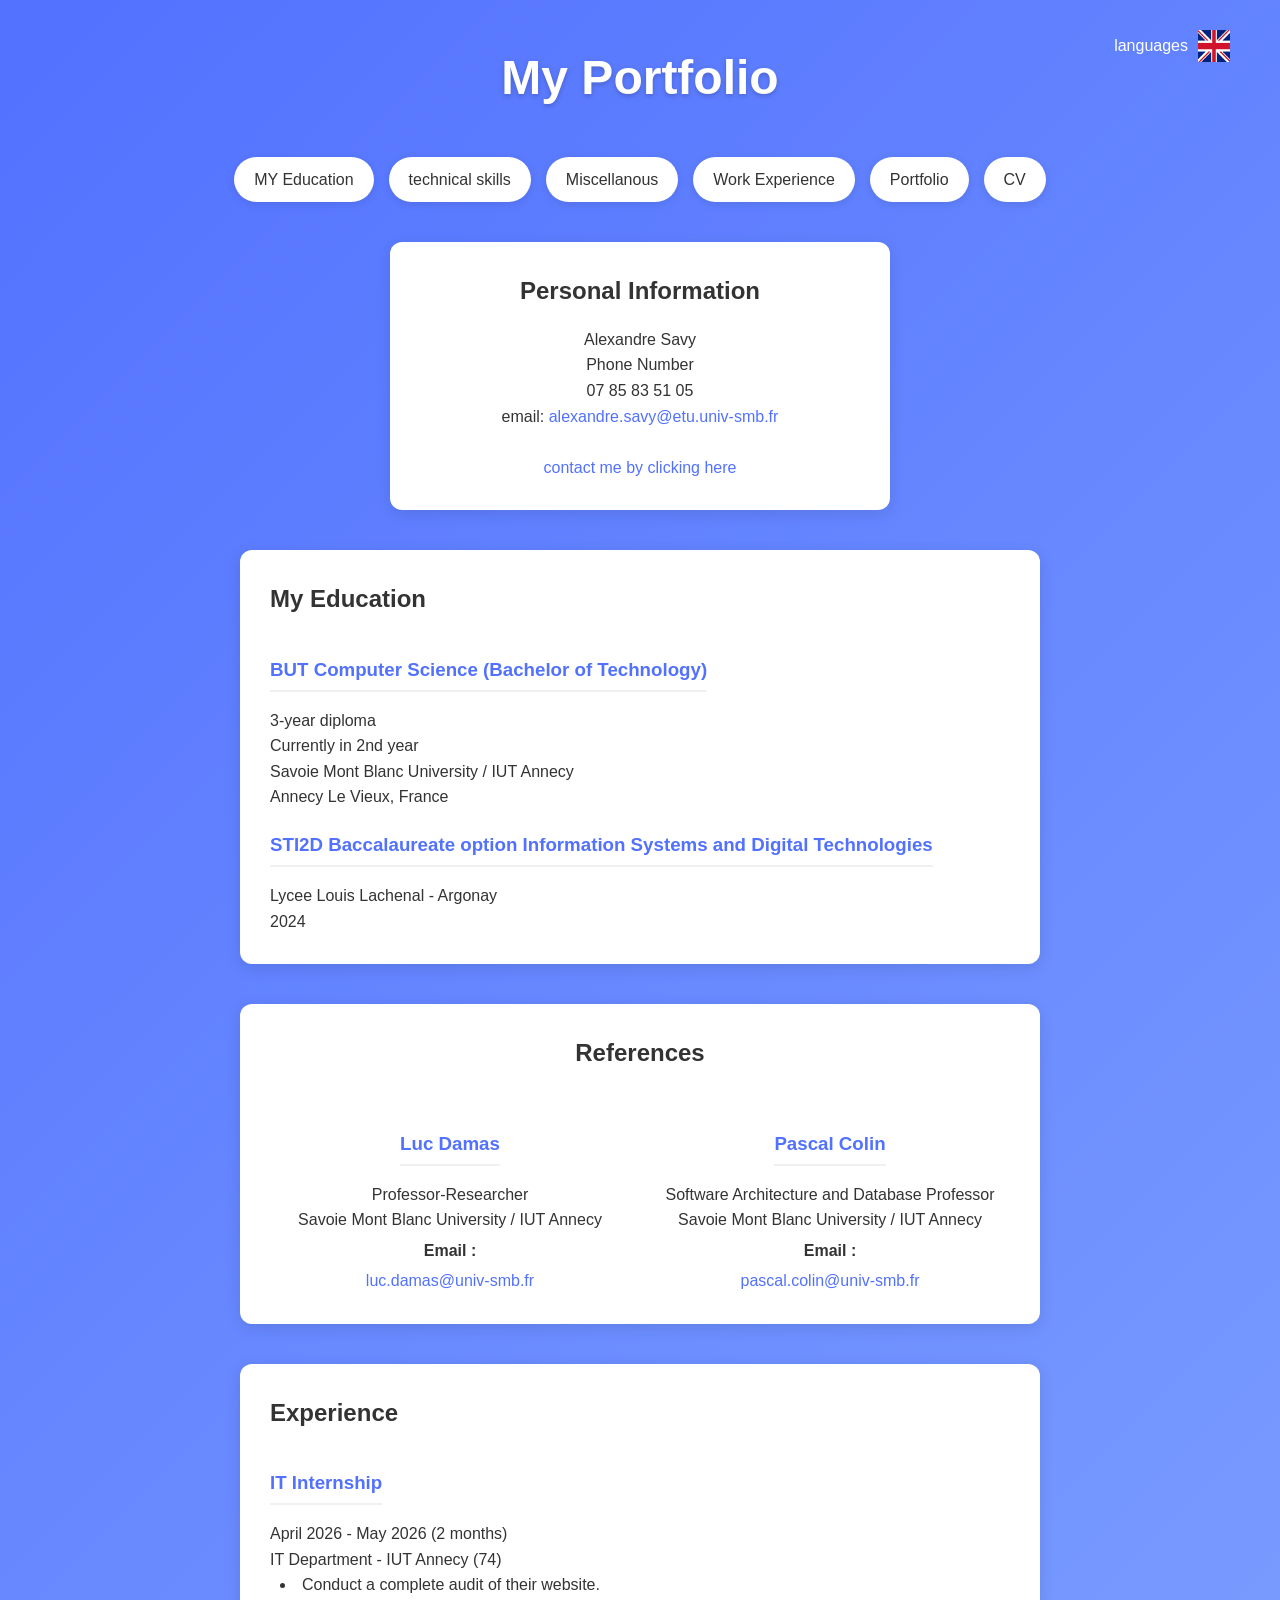
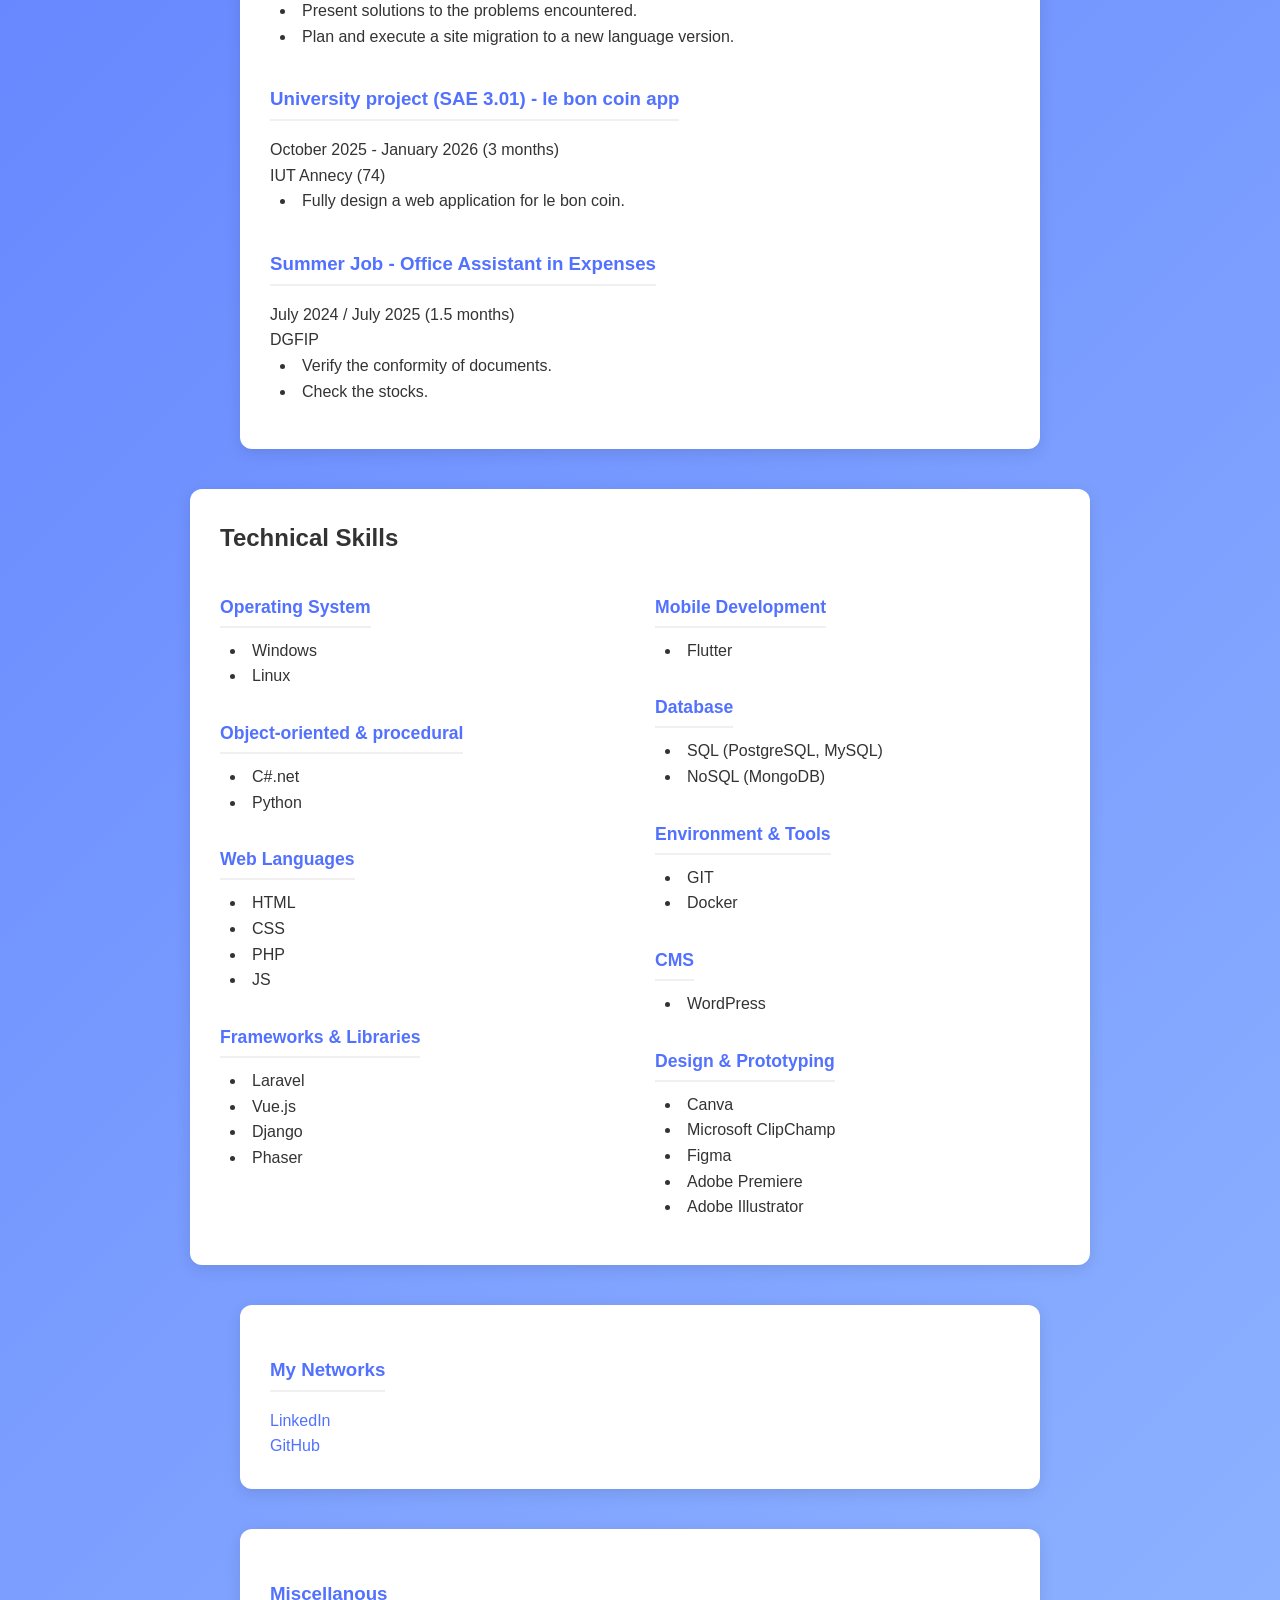
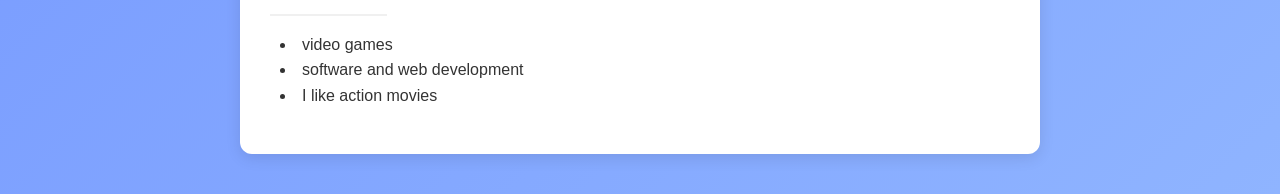
==== html/mainPage.html @ fe815a47 "feat : Ajout des fichiers de mon portfolio" ====
<!DOCTYPE html>
<html lang="en">
<head>
    <meta charset="UTF-8">
    <meta name="viewport" content="width=device-width, initial-scale=1.0">
    <title>Portfolio</title>
    <link rel="stylesheet" type="text/css" href="../css/style.css">
    <link rel="icon"  href="">
</head>

<body>
    <header>
        <h1 id="h1Titre">My Portfolio</h1>
    </header>
    
    <nav>
        <p><a href="#divEducation" id="education">MY Education</a></p>
        <p><a href="#divTechSkills" id="skills">technical skills</a></p>
        <p><a href="#Miscellanous2" id="Miscellanous">Miscellanous</a></p>
        <p><a href="#Experience2" id="Experience">Work Experience</a> </p>
        <p><a href="portfolio.html" id="Portfolio">Portfolio</a> </p>
        <p><a href="../doc/CV.pdf" target="_blank" id="PortfolioCV">CV</a> </p>
    </nav>

    <div id="divLangue">
        <p id="texteLangue">languages</p>
        <img id="imgLangue" src="../img/drpEN.png" alt="">
    </div>

    <section id="sectionInfoPerso">
        <h2 id="TitreInfoPerso">Personal Information</h2>
        <article>
            <div>
                <p>Alexandre Savy</p>
                <p id="numtel" class="alignement">Phone Number</p>
                <p class="alignement">07 85 83 51 05</p>
                <p>email: <a href="mailto:alexandre.savy@etu.univ-smb.fr" class="animationLien">alexandre.savy@etu.univ-smb.fr </a></p>
                <br>
                <a class="animationLien" href="../html/contactPage.html">contact me by clicking here </a>
            </div>
        </article>
    </section>

    <div class="toutLesBaliseDansPageCV" id="divEducation">
        <h2 id="education2">My Education</h2>

        <h3 id="ecoleTitre1">BUT Computer Science (Bachelor of Technology)</h3>
        <p id="ecoleInfo1">3-year diploma</p>
        <p id="ecoleInfo2">Currently in 2nd year</p>
        <p id="ecoleInfo3">Savoie Mont Blanc University / IUT Annecy </p>
        <p id="ecoleInfo4">Annecy Le Vieux, France</p>

        <h3 id="ecoleTitre2">STI2D Baccalaureate option Information Systems and Digital Technologies</h3>
        <p id="ecoleInfo5">Lycee Louis Lachenal - Argonay</p>
        <p id="ecoleInfo6">2024</p>
    </div>

    <section class="sectionReference toutLesBaliseDansPageCV" id="idsectionReference">
        <h2 id="refTitre">References</h2>
    
        <div>
            <h3 id="refNom1">Luc Damas</h3>
            <p id="refPoste1">Professor-Researcher</p>
            <p id="refLieu1">Savoie Mont Blanc University / IUT Annecy</p>
            <p class="alignementEmail"><strong>Email : </strong></p>
            <p class="alignementEmail">
                <a id="refEmail1" href="mailto:luc.damas@univ-smb.fr" class="animationLien">luc.damas@univ-smb.fr</a>
            </p>
        </div>
    
        <div>
            <h3 id="refNom2">Pascal Colin</h3>
            <p id="refPoste2">Software Architecture and Database Professor</p>
            <p id="refLieu2">Savoie Mont Blanc University / IUT Annecy</p>
            <p class="alignementEmail"><strong>Email : </strong></p>
            <p class="alignementEmail">
                <a id="refEmail2" href="mailto:pascal.colin@univ-smb.fr" class="animationLien">pascal.colin@univ-smb.fr</a>
            </p>
        </div>
    </section>

    <div class="toutLesBaliseDansPageCV" id="divExperience">
        <h2 id="Experience2">Experience</h2>

        <!-- EXP 3 : Stage (La plus récente en premier) -->
        <h3 id="textExperience3">IT Internship</h3>
        <p id="textduree3">April 2026 - May 2026 (2 months)</p>
        <p id="textlieu3">IT Department - IUT Annecy (74)</p>
        <ul>
            <li id="textaction5">Conduct a complete audit of their website.</li>
            <li id="textaction6">Present solutions to the problems encountered.</li>
            <li id="textaction7">Plan and execute a site migration to a new language version.</li>
        </ul>

        <!-- EXP 2 : Projet Universitaire -->
        <h3 id="textExperience2">University project (SAE 3.01) - le bon coin app</h3>
        <p id="textduree2">October 2025 - January 2026 (3 months)</p>
        <p id="textlieu2">IUT Annecy (74)</p>
        <ul>
            <li id="textaction4">Fully design a web application for le bon coin.</li>
        </ul>

        <!-- EXP 1 : Job d'été -->
        <h3 id="textExperience">Summer Job - Office Assistant in Expenses</h3>
        <p id="textduree">July 2024 / July 2025 (1.5 months)</p>
        <p id="textlieu">DGFIP</p>
        <ul>
            <li id="textaction1">Verify the conformity of documents.</li>
            <li id="textaction2">Check the stocks.</li>
        </ul>
    </div>

    <!-- SECTION COMPETENCES -->
    <div class="toutLesBaliseDansPageCV" id="divTechSkills">
        <h2 id="skills2">Technical Skills</h2>

        <div class="skills-grid">
            <div>
                <h3 id="systemTitre">Operating System</h3>
                <ul>
                    <li id="system1">Windows</li>
                    <li id="system2">Linux</li>
                </ul>

                <h3 id="oopTitre">Object-oriented & procedural</h3>
                <ul>
                    <li id="oop1">C#.net</li>
                    <li id="oop2">Python</li>
                </ul>

                <h3 id="webTitre">Web Languages</h3>
                <ul>
                    <li id="web1">HTML</li>
                    <li id="web2">CSS</li>
                    <li id="web3">PHP</li>
                    <li id="web4">JS</li>
                </ul>

                <h3 id="frameworkTitre">Frameworks & Libraries</h3>
                <ul>
                    <li>Laravel</li>
                    <li>Vue.js</li>
                    <li>Django</li>
                    <li>Phaser</li>
                </ul>
            </div>

            <div>
                <h3 id="mobileTitre">Mobile Development</h3>
                <ul>
                    <li>Flutter</li>
                </ul>

                <h3 id="databaseTitre">Database</h3>
                <ul>
                    <li id="database1">SQL (PostgreSQL, MySQL)</li>
                    <li>NoSQL (MongoDB)</li>
                </ul>

                <h3 id="envTitre">Environment & Tools</h3>
                <ul>
                    <li>GIT</li>
                    <li>Docker</li>
                </ul>

                <h3 id="cmsTitre">CMS</h3>
                <ul>
                    <li>WordPress</li>
                </ul>

                <h3 id="designTitre">Design & Prototyping</h3>
                <ul>
                    <li>Canva</li>
                    <li>Microsoft ClipChamp</li>
                    <li>Figma</li>
                    <li>Adobe Premiere</li>
                    <li>Adobe Illustrator</li>
                </ul>
            </div>
        </div>
    </div>

    <div class="toutLesBaliseDansPageCV" id="idMesReseaux">
        <h3 id="reseauxTitre">My Networks</h3>
        <p id="reseaux1"><a class="animationLien" href="https://www.linkedin.com/in/alexandre-savy-355a0b36a">LinkedIn</a> </p>
        <p> <a class="animationLien" href="https://github.com/alexandre-231">GitHub</a></p>
    </div>

    <div class="toutLesBaliseDansPageCV" id="idDivMiscellanous">
        <h3 id="Miscellanous2">Miscellanous</h3>
        <ul>
            <li id="passe1">video games</li>
            <li id="passe2">software and web development </li>
            <li id="passe3">I like action movies</li>
        </ul>
    </div>

    <script src="../js/main.js" defer></script>
</body>
</html>
---- css/style.css ----
/* --- RESET ET VARIABLES --- */
:root {
    --primary-color: #5271ff;
    --secondary-color: #8fb4ff;
    --bg-gradient: linear-gradient(135deg, var(--primary-color), var(--secondary-color));
    --text-color-dark: #333;
    --text-color-light: #666;
    --white: #ffffff;
    --shadow-soft: 0 4px 15px rgba(0, 0, 0, 0.1);
    --shadow-hover: 0 8px 25px rgba(0, 0, 0, 0.15);
    --border-radius: 12px;
    --transition-speed: 0.3s;
}

* {
    margin: 0;
    padding: 0;
    box-sizing: border-box; /* Important pour gérer les paddings et largeurs */
}

body {
    font-family: 'Segoe UI', Roboto, Helvetica, Arial, sans-serif;
    background: var(--bg-gradient);
    color: var(--white);
    min-height: 100vh;
    overflow-x: hidden;
    line-height: 1.6;
}

/* --- TYPOGRAPHIE GLOBALE --- */
h1, h2, h3, h4 {
    margin-bottom: 1rem;
    font-weight: 600;
}

/* On force la couleur noire pour les textes dans les conteneurs blancs */
.toutLesBaliseDansPageCV p, 
.toutLesBaliseDansPageCV h2, 
.toutLesBaliseDansPageCV h3, 
.toutLesBaliseDansPageCV ul, 
.toutLesBaliseDansPageCV li,
#sectionInfoPerso p,
#sectionInfoPerso h2,
#sectionInfoPerso article {
    color: var(--text-color-dark);
}

#h1Titre {
    text-align: center;
    margin: 40px 0;
    font-size: 3rem;
    text-shadow: 0 2px 5px rgba(0,0,0,0.2);
}

/* --- NAVIGATION --- */
nav {
    display: flex;
    justify-content: center;
    flex-wrap: wrap;
    gap: 15px;
    margin: 20px auto 40px auto;
    padding: 0 20px;
}

nav p {
    background-color: var(--white);
    border-radius: 25px; /* Boutons plus arrondis (pill shape) */
    transition: all var(--transition-speed) ease;
    box-shadow: 0 2px 8px rgba(0,0,0,0.1);
}

nav p a {
    display: block; /* Rend toute la zone cliquable */
    padding: 10px 20px;
    text-decoration: none;
    color: var(--text-color-dark);
    font-weight: 500;
    transition: color var(--transition-speed) ease;
}

nav p:hover {
    transform: translateY(-2px);
    box-shadow: 0 4px 12px rgba(0,0,0,0.2);
    background-color: #f8f9fa;
}

nav p:hover a {
    color: var(--primary-color);
}

/* --- GESTION DES LANGUES --- */
#divLangue {
    display: flex;
    align-items: center;
    justify-content: flex-end;
    gap: 10px;
    padding: 10px 30px;
    position: absolute;
    top: 20px;
    right: 20px;
}

#divLangue img {
    width: 32px;
    height: 32px;
    cursor: pointer;
    transition: transform 0.2s ease;
}

#divLangue img:hover {
    transform: scale(1.1);
}

/* --- CONTENEURS PRINCIPAUX (Les "Cartes") --- */
.toutLesBaliseDansPageCV, #sectionInfoPerso {
    background-color: var(--white);
    box-shadow: var(--shadow-soft);
    border-radius: var(--border-radius);
    padding: 30px;
    margin: 0 auto 40px auto; /* Centre le conteneur */
    max-width: 800px; /* Largeur maximale pour éviter que ce soit trop large sur grand écran */
    width: 90%; /* S'adapte sur les petits écrans */
    transition: transform var(--transition-speed) ease, box-shadow var(--transition-speed) ease;
}

.toutLesBaliseDansPageCV:hover, #sectionInfoPerso:hover {
    transform: translateY(-5px);
    box-shadow: var(--shadow-hover);
}

/* Ajustements spécifiques à l'intérieur des cartes */
#sectionInfoPerso {
    max-width: 500px;
    text-align: center;
}

#sectionInfoPerso article {
    margin: 0;
}

/* Alignement des sections complexes (Ref, Experience) */
#idsectionReference {
    display: flex;
    flex-wrap: wrap;
    justify-content: space-around; /* Sépare les deux références */
    gap: 20px;
}

#idsectionReference h2 {
    width: 100%; /* Le titre prend toute la largeur */
    text-align: center;
}

#idsectionReference div {
    flex: 1;
    min-width: 250px;
    margin: 0;
    text-align: center;
}

.alignementEmail {
    display: block; /* Retour à la ligne propre */
    margin-top: 5px;
}

/* Listes (Expériences, Misc) */
.toutLesBaliseDansPageCV ul {
    list-style-position: inside;
    margin-left: 10px;
    margin-bottom: 15px;
    color: var(--text-color-light);
}

.toutLesBaliseDansPageCV h3 {
    margin-top: 20px;
    color: var(--primary-color);
    border-bottom: 2px solid #f0f0f0;
    padding-bottom: 5px;
    display: inline-block;
}

/* --- LIENS --- */
.animationLien {
    text-decoration: none;
    color: var(--primary-color);
    font-weight: 500;
    position: relative;
}

.animationLien::after {
    content: '';
    position: absolute;
    width: 100%;
    transform: scaleX(0);
    height: 2px;
    bottom: 0;
    left: 0;
    background-color: var(--primary-color);
    transform-origin: bottom right;
    transition: transform 0.25s ease-out;
}

.animationLien:hover::after {
    transform: scaleX(1);
    transform-origin: bottom left;
}

.animationLien:hover {
    cursor: pointer;
}

/* --- PAGE D'ACCUEIL (index.html) --- */
.postionAbsolueAcueille {
    text-align: center;
    position: absolute;
    left: 50%;
    transform: translateX(-50%); /* Centre parfaitement horizontalement */
    width: 100%;
}

#nomPrenomh1 {
    top: 25%;
    font-size: 4rem;
    font-weight: 800;
    text-transform: uppercase;
    letter-spacing: 2px;
}

#TitrePageAcueille {
    top: 40%;
    font-size: 2.2rem;
    font-weight: 300;
}

#h4texteAcueille {
    top: 55%;
    font-size: 1.2rem;
    font-weight: 400;
    opacity: 0.9;
}

#bouttonredirection {
    top: 70%;
    left: 50%;
    transform: translateX(-50%);
    padding: 15px 40px;
    background: var(--white);
    color: var(--primary-color);
    font-size: 1.2rem;
    border: none;
    border-radius: 30px;
    font-weight: bold;
    cursor: pointer;
    transition: all 0.3s ease;
    box-shadow: 0 4px 15px rgba(0,0,0,0.2);
    text-transform: uppercase;
    letter-spacing: 1px;
}

#bouttonredirection:hover {
    background: #f0f4ff;
    box-shadow: 0 8px 25px rgba(0,0,0,0.3);
    transform: translateX(-50%) translateY(-3px); 
}

/* Animations Accueil */
h1, h4, #bouttonredirection {
    opacity: 0;
    animation: fadeOnly 1.2s ease forwards;
}

@keyframes fadeOnly {
    0% { opacity: 0; transform: translateY(20px) translateX(var(--translateX, 0)); }
    100% { opacity: 1; transform: translateY(0) translateX(var(--translateX, 0)); }
}

#nomPrenomh1 { --translateX: -50%; }
#TitrePageAcueille { --translateX: -50%; animation-delay: 0.3s; }
#h4texteAcueille { --translateX: -50%; animation-delay: 0.6s; }
#bouttonredirection { --translateX: -50%; animation-delay: 0.9s; }

/* --- PAGE PORTFOLIO (Filtres et Cartes Projets) --- */
.haederprojetPage {
    text-align: center;
    margin-top: 20px;
}

/* Conteneur des filtres */
#filter-section {
    display: flex;
    justify-content: center;
    align-items: center;
    flex-wrap: wrap;
    gap: 15px;
    margin: 20px auto;
    padding: 10px;
}

input[type="checkbox"] + label {
    cursor: pointer;
    background-color: rgba(255, 255, 255, 0.2);
    padding: 8px 15px;
    border-radius: 20px;
    margin: 0 10px;
    transition: background-color 0.3s;
}

input[type="checkbox"]:checked + label {
    background-color: var(--white);
    color: var(--primary-color);
    font-weight: bold;
}
input[type="checkbox"] { display: none; } 

#btnFiltre {
    padding: 10px 20px;
    background-color: var(--primary-color);
    color: var(--white);
    border: 2px solid var(--white);
    border-radius: 20px;
    cursor: pointer;
    font-weight: bold;
    margin-left: 20px;
    transition: all 0.3s;
}
#btnFiltre:hover {
    background-color: var(--white);
    color: var(--primary-color);
}

/* Conteneur global des projets (CORRECTION DU LAYOUT) */
#projects-container {
    display: flex;
    flex-wrap: wrap;
    justify-content: center;
    gap: 30px;
    padding: 40px 20px;
    max-width: 1200px;
    margin: 0 auto;
}

.tous {
    background-color: var(--white);
    border: none;
    border-radius: var(--border-radius);
    width: 300px; 
    display: flex;
    flex-direction: column;
    align-items: center;
    padding: 20px;
    box-shadow: var(--shadow-soft);
    transition: transform 0.3s, box-shadow 0.3s;
    margin: 0; 
}

.tous:hover {
    transform: translateY(-10px);
    box-shadow: var(--shadow-hover);
    cursor: pointer; 
}

.tous img {
    width: 120px;
    height: 120px;
    object-fit: cover;
    border-radius: 50%;
    margin-bottom: 15px;
    box-shadow: 0 4px 10px rgba(0,0,0,0.1);
}

.tous h3 {
    color: var(--primary-color);
    margin-bottom: 10px;
    text-align: center;
}

.tous p {
    color: var(--text-color-light);
    text-align: center;
    font-size: 0.9rem;
    flex-grow: 1; 
}

.tous a {
    margin-top: 15px;
    color: var(--primary-color);
    text-decoration: none;
    font-weight: bold;
    font-size: 0.9rem;
}

/* --- MODALE DES PROJETS (JS Generated) --- */
#backgroundDivProjet {
    background-color: rgba(0,0,0, 0.8); /* Fond bien sombre */
    backdrop-filter: blur(5px);
    display: flex;
    justify-content: center;
    align-items: center;
    z-index: 9999; /* Sécurité : au dessus de TOUT */
    position: fixed; /* IMPORTANT : Fixé par rapport à l'écran */
    top: 0;
    left: 0;
    width: 100vw;
    height: 100vh;
    margin: 0;
    padding: 0;
}

#fondpourtext {
    position: relative; 
    background-color: var(--white);
    width: 80%;
    max-width: 900px;
    max-height: 90vh; 
    overflow-y: auto;
    border-radius: var(--border-radius);
    padding: 40px;
    box-shadow: 0 10px 40px rgba(0,0,0,0.5);
}

.couleurTextProjet {
    color: var(--text-color-dark) !important;
}

.alignementImgTitreProjet {
    display: flex;
    align-items: center;
    gap: 20px;
    margin-bottom: 20px;
}
.alignementImgTitreProjet img { margin: 0; }
.alignementImgTitreProjet h1 { margin: 0; color: var(--primary-color) !important; border-bottom: none;}

#imgDetailprojet {
    width: 100px;
    height: 100px;
    border-radius: 50%;
    object-fit: cover;
}

#galleryProjet {
    display: flex; 
    flex-wrap: wrap; 
    gap: 15px; 
    justify-content: center; 
    margin-top: 20px;
}

.imgGalerieProjet {
    max-width: 100%; 
    height: auto; 
    display: block; 
    border-radius: 8px; 
    box-shadow: 0 2px 5px rgba(0,0,0,0.2); 
    max-height: 400px; 
    object-fit: contain; 
}

#closeBouton {
    position: absolute;
    right: 20px;
    top: 20px;
    width: 30px;
    height: 30px;
    background-color: #f0f0f0;
    border-radius: 50%;
    display: flex;
    justify-content: center;
    align-items: center;
    font-weight: bold;
    color: var(--text-color-dark);
    cursor: pointer;
    transition: all 0.3s ease;
}

#closeBouton:hover {
    background-color: #ff5252;
    color: white;
    transform: rotate(90deg);
}

/* Animations de la modale */
.out {
    animation: scaleOut 0.4s ease forwards;
}
.enter {
    animation: scaleIn 0.4s cubic-bezier(0.175, 0.885, 0.32, 1.275) forwards;
}

@keyframes scaleIn {
    0% { transform: scale(0.8); opacity: 0; }
    100% { transform: scale(1); opacity: 1; }
}
@keyframes scaleOut {
    0% { transform: scale(1); opacity: 1; }
    100% { transform: scale(0.8); opacity: 0; }
}

/* --- GRILLE POUR LES COMPÉTENCES (2 colonnes) --- */
#divTechSkills {
    max-width: 900px;
}

.skills-grid {
    display: grid;
    grid-template-columns: repeat(auto-fit, minmax(280px, 1fr));
    gap: 30px;
    margin-top: 20px;
    text-align: left;
}

.skills-grid h3 {
    margin-top: 15px;
    margin-bottom: 10px;
    font-size: 1.1rem;
}

/* --- UTILITAIRES --- */
.hidden { display: none !important; }
.alignement { display: block; }
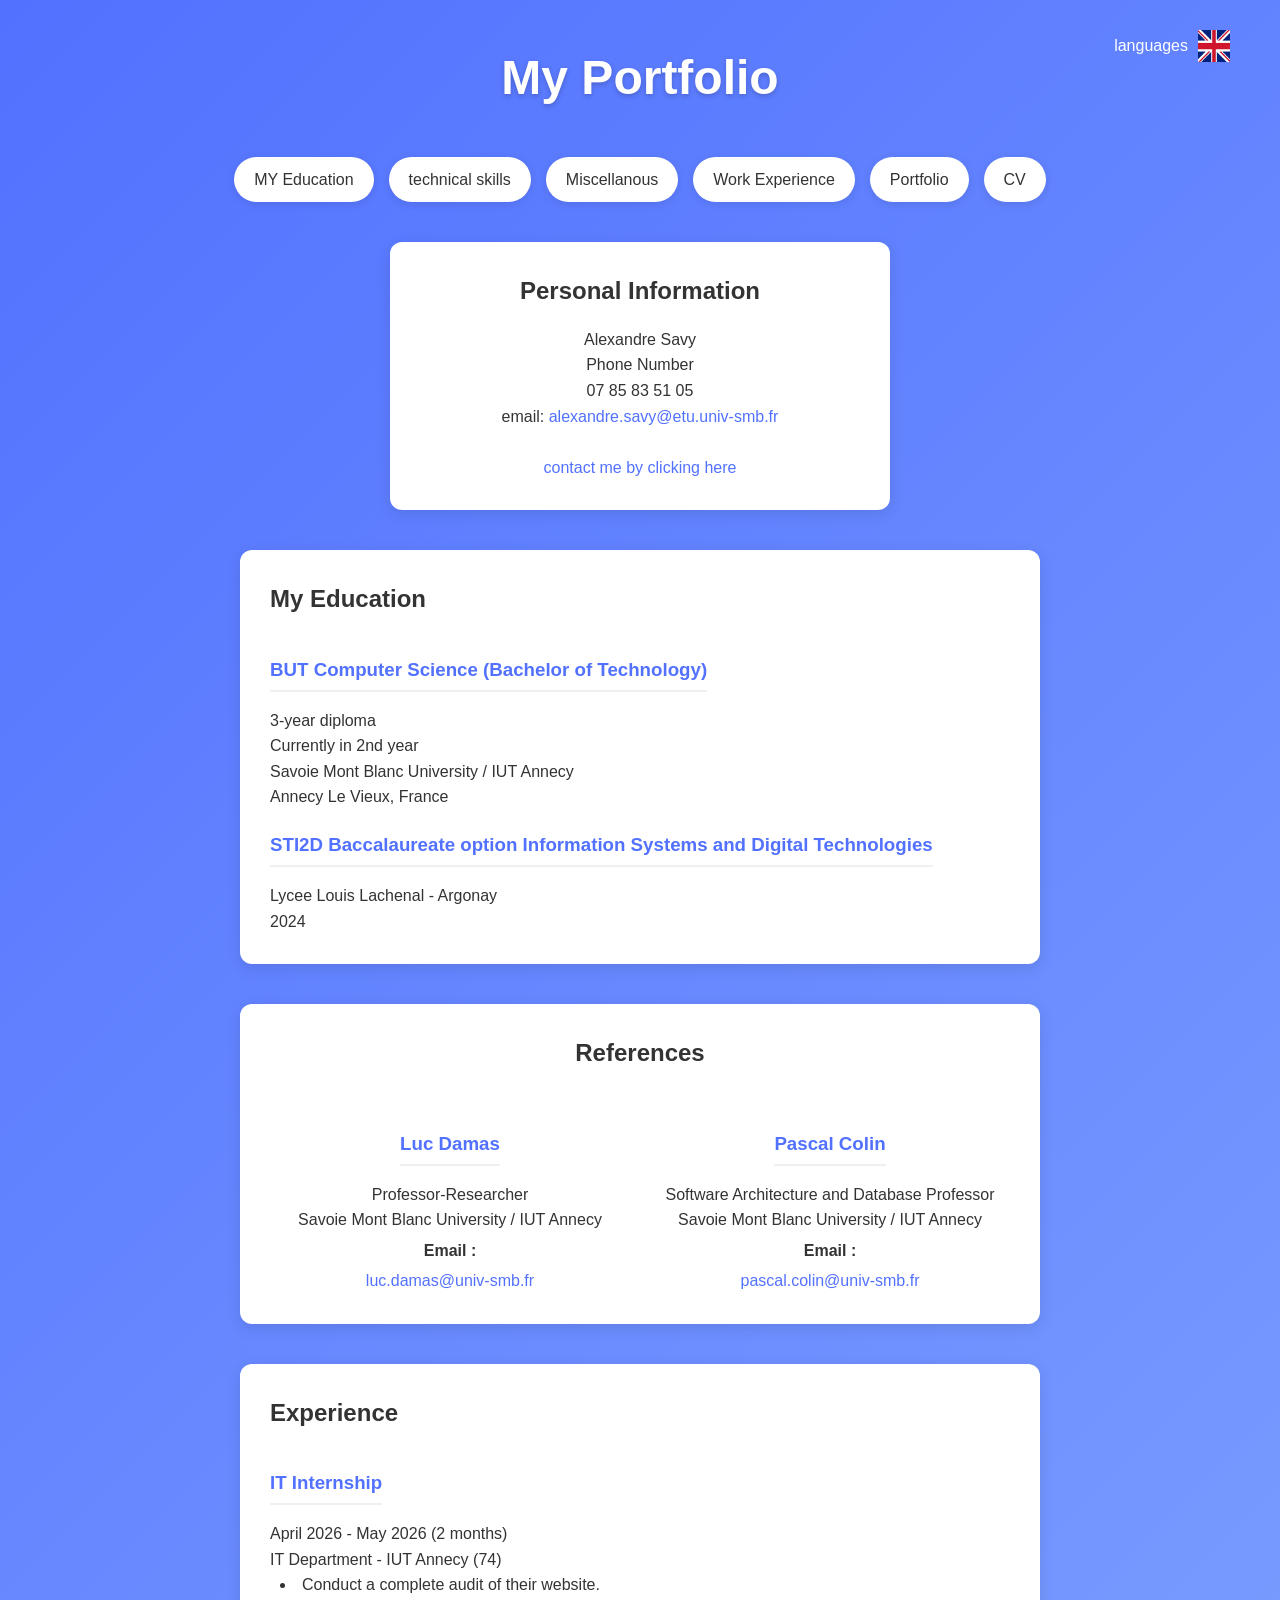
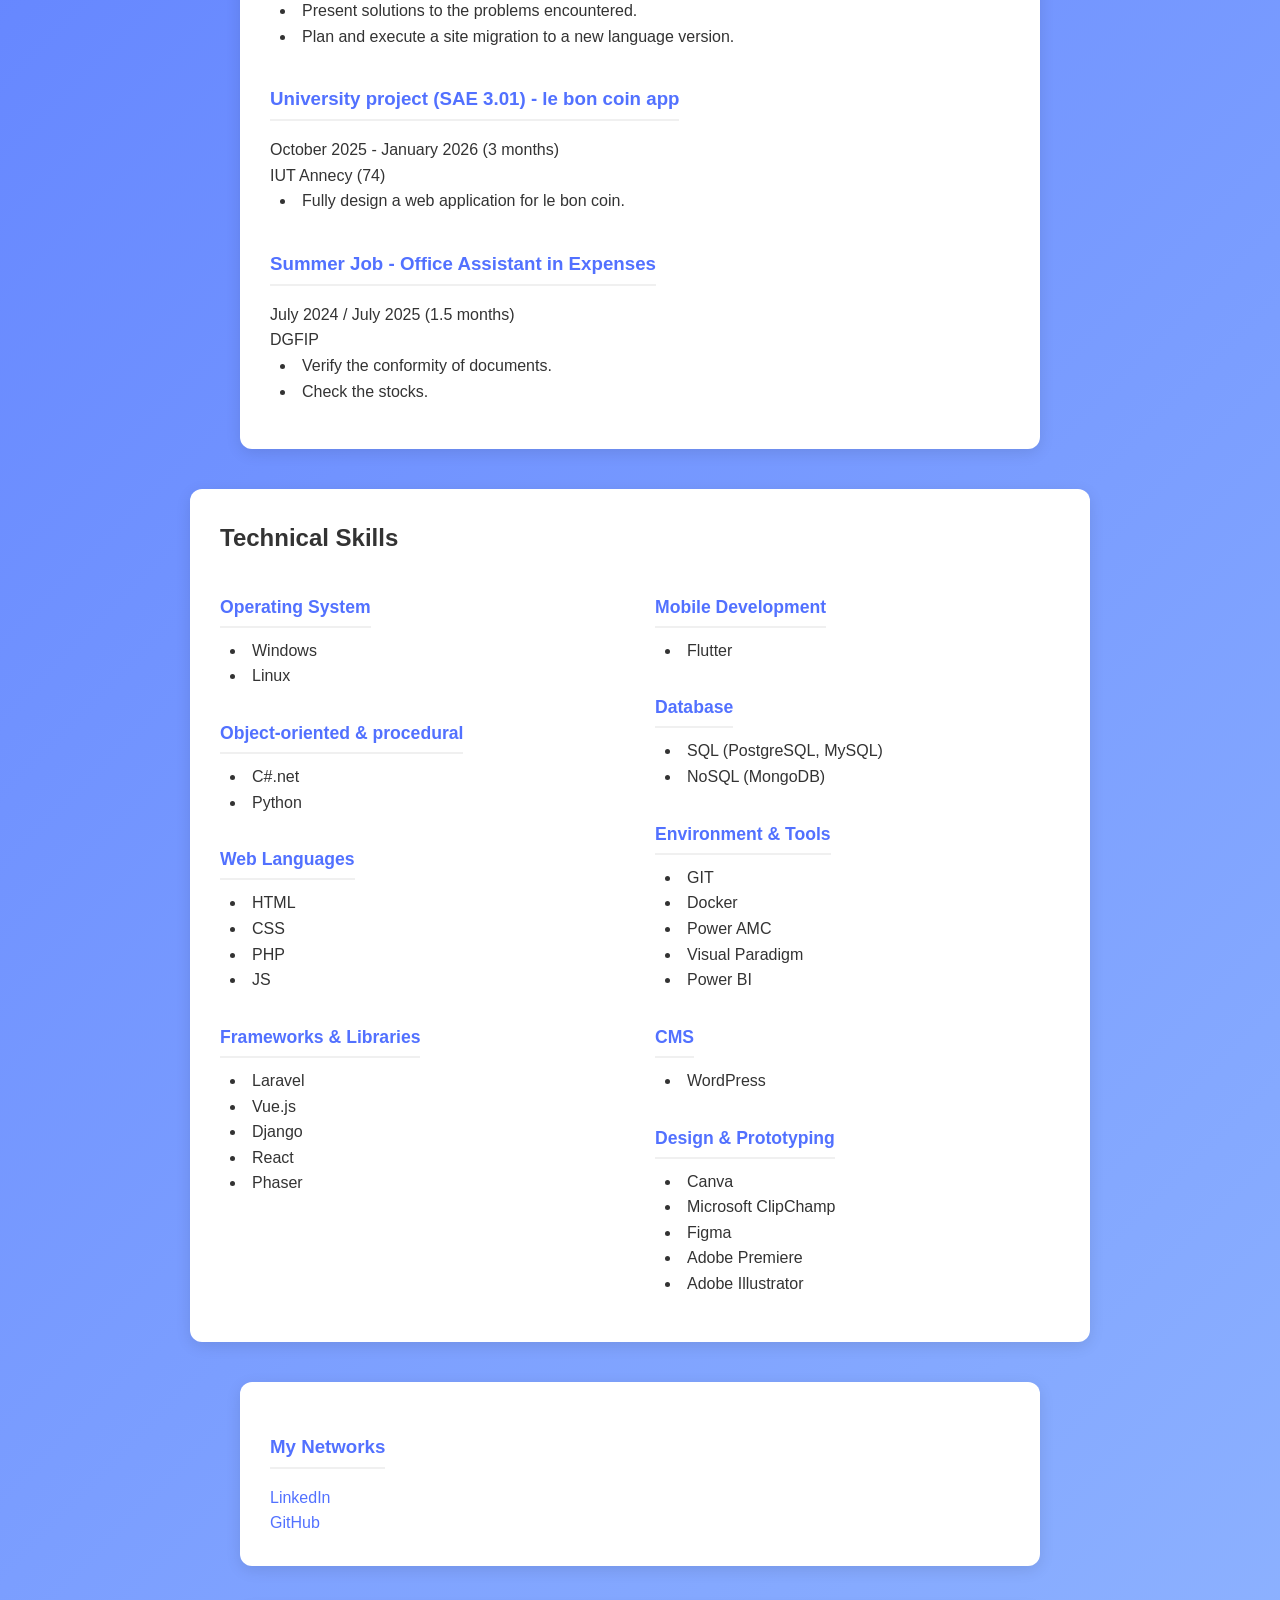
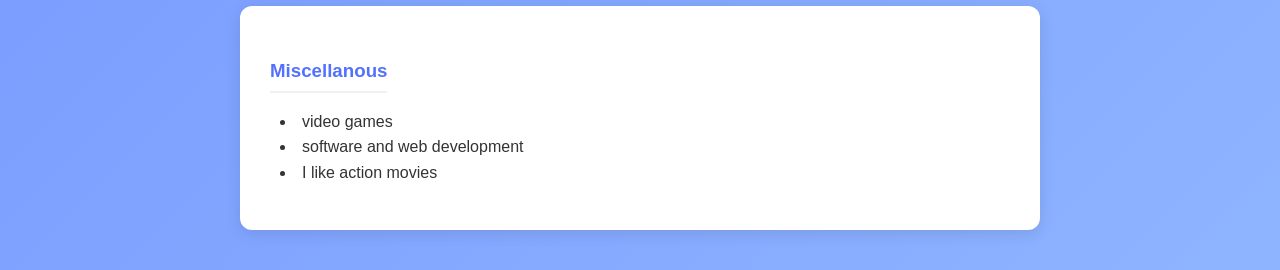
==== commit c0e22c11: "feat: add new technical skills to portfolio" ====
--- a/html/mainPage.html
+++ b/html/mainPage.html
@@ -141,6 +141,7 @@
                     <li>Laravel</li>
                     <li>Vue.js</li>
                     <li>Django</li>
+                    <li>React</li>
                     <li>Phaser</li>
                 </ul>
             </div>
@@ -161,6 +162,9 @@
                 <ul>
                     <li>GIT</li>
                     <li>Docker</li>
+                    <li>Power AMC</li>
+                    <li>Visual Paradigm</li>
+                    <li>Power BI</li>
                 </ul>
 
                 <h3 id="cmsTitre">CMS</h3>
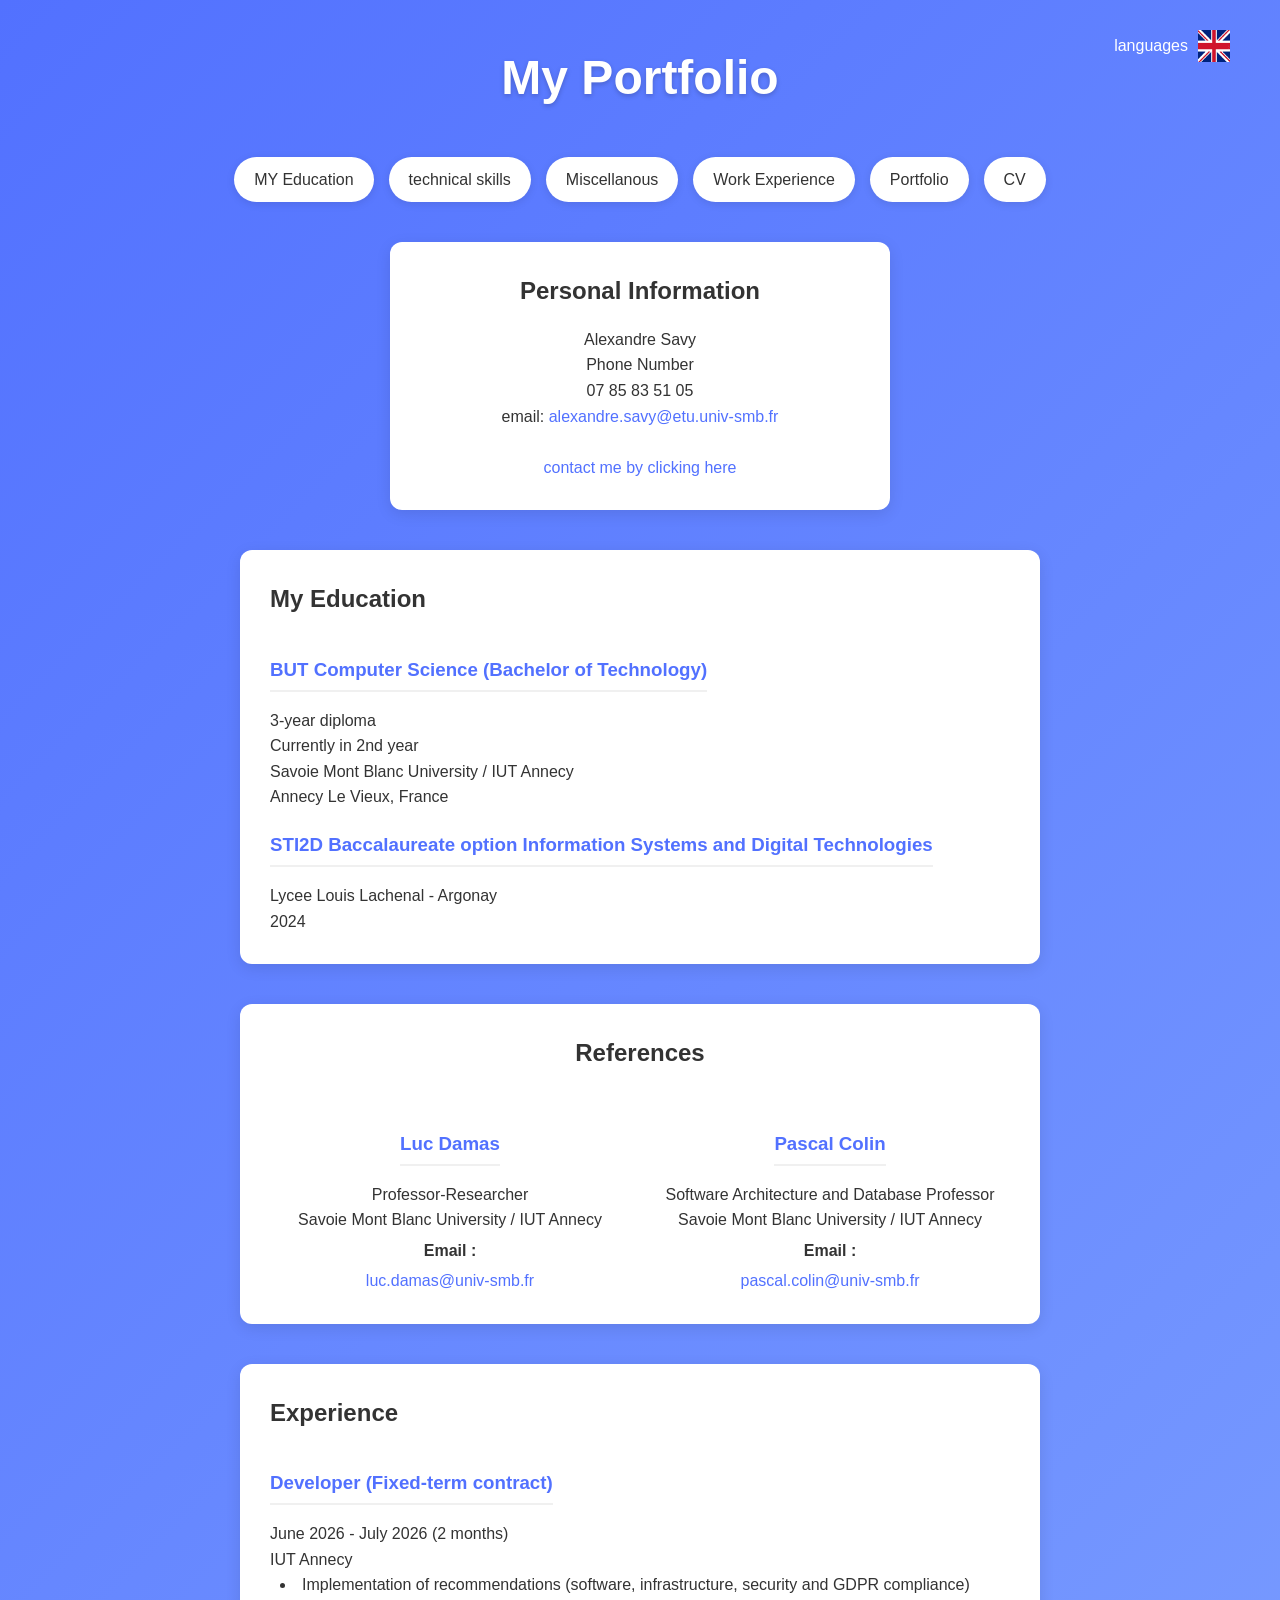
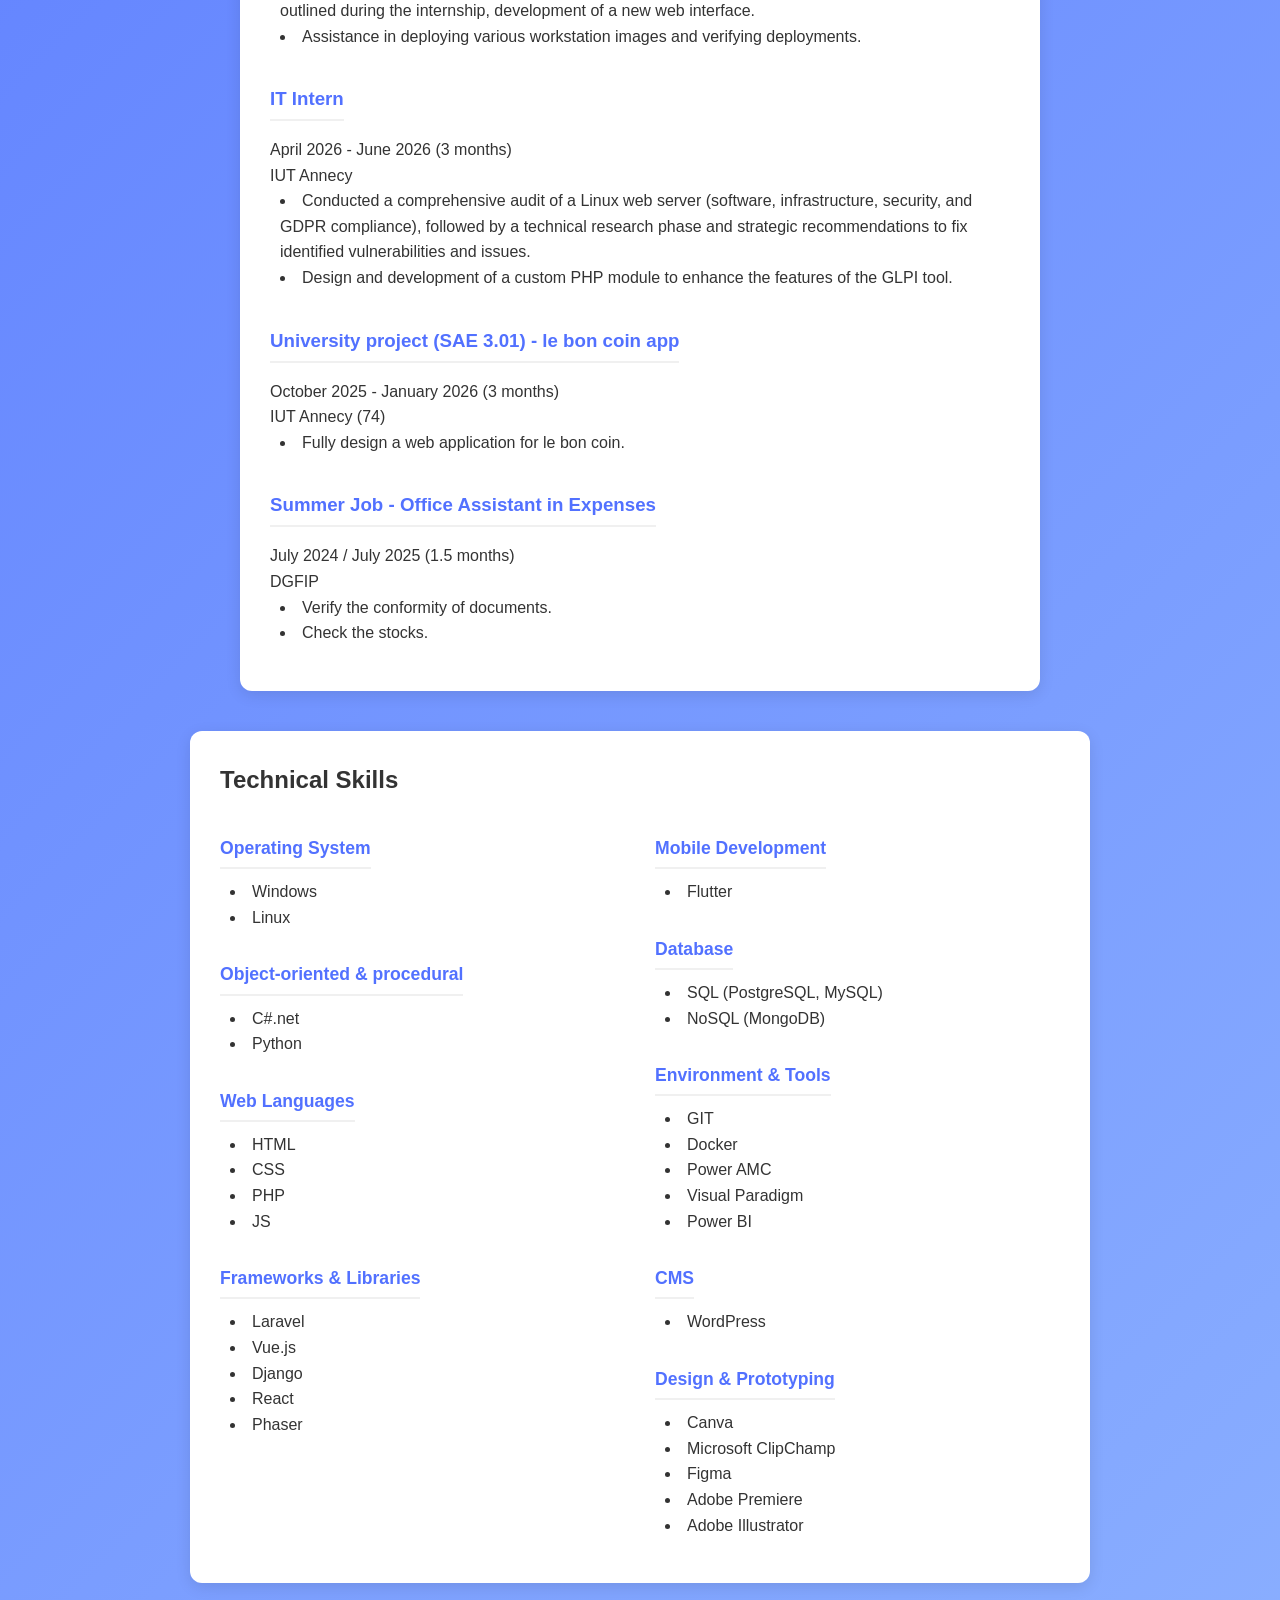
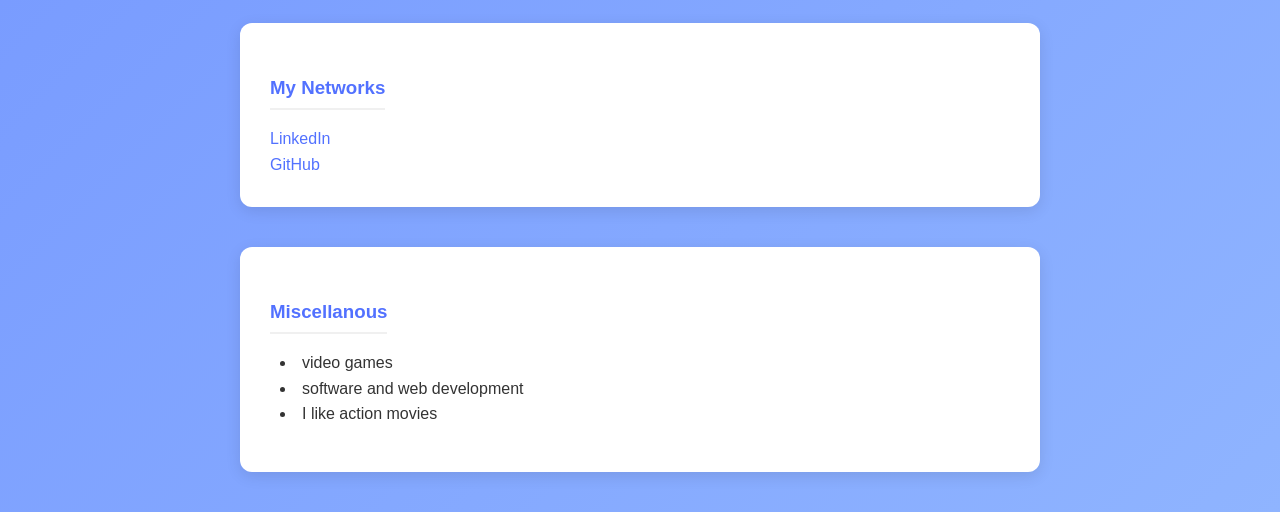
==== commit 26f2f027: "feat(experience): ajout du stage et CDD à l'IUT Annecy" ====
--- a/html/mainPage.html
+++ b/html/mainPage.html
@@ -82,14 +82,22 @@
     <div class="toutLesBaliseDansPageCV" id="divExperience">
         <h2 id="Experience2">Experience</h2>
 
-        <!-- EXP 3 : Stage (La plus récente en premier) -->
-        <h3 id="textExperience3">IT Internship</h3>
-        <p id="textduree3">April 2026 - May 2026 (2 months)</p>
-        <p id="textlieu3">IT Department - IUT Annecy (74)</p>
-        <ul>
-            <li id="textaction5">Conduct a complete audit of their website.</li>
-            <li id="textaction6">Present solutions to the problems encountered.</li>
-            <li id="textaction7">Plan and execute a site migration to a new language version.</li>
+        <!-- EXP 4 : CDD Développeur -->
+        <h3 id="textExperience4">Developer (Fixed-term contract)</h3>
+        <p id="textduree4">June 2026 - July 2026 (2 months)</p>
+        <p id="textlieu4">IUT Annecy</p>
+        <ul>
+            <li id="textaction8">Implementation of recommendations (software, infrastructure, security and GDPR compliance) outlined during the internship, development of a new web interface.</li>
+            <li id="textaction9">Assistance in deploying various workstation images and verifying deployments.</li>
+        </ul>
+
+        <!-- EXP 3 : Stage en informatique -->
+        <h3 id="textExperience3">IT Intern</h3>
+        <p id="textduree3">April 2026 - June 2026 (3 months)</p>
+        <p id="textlieu3">IUT Annecy</p>
+        <ul>
+            <li id="textaction5">Conducted a comprehensive audit of a Linux web server (software, infrastructure, security, and GDPR compliance), followed by a technical research phase and strategic recommendations to fix identified vulnerabilities and issues.</li>
+            <li id="textaction6">Design and development of a custom PHP module to enhance the features of the GLPI tool.</li>
         </ul>
 
         <!-- EXP 2 : Projet Universitaire -->
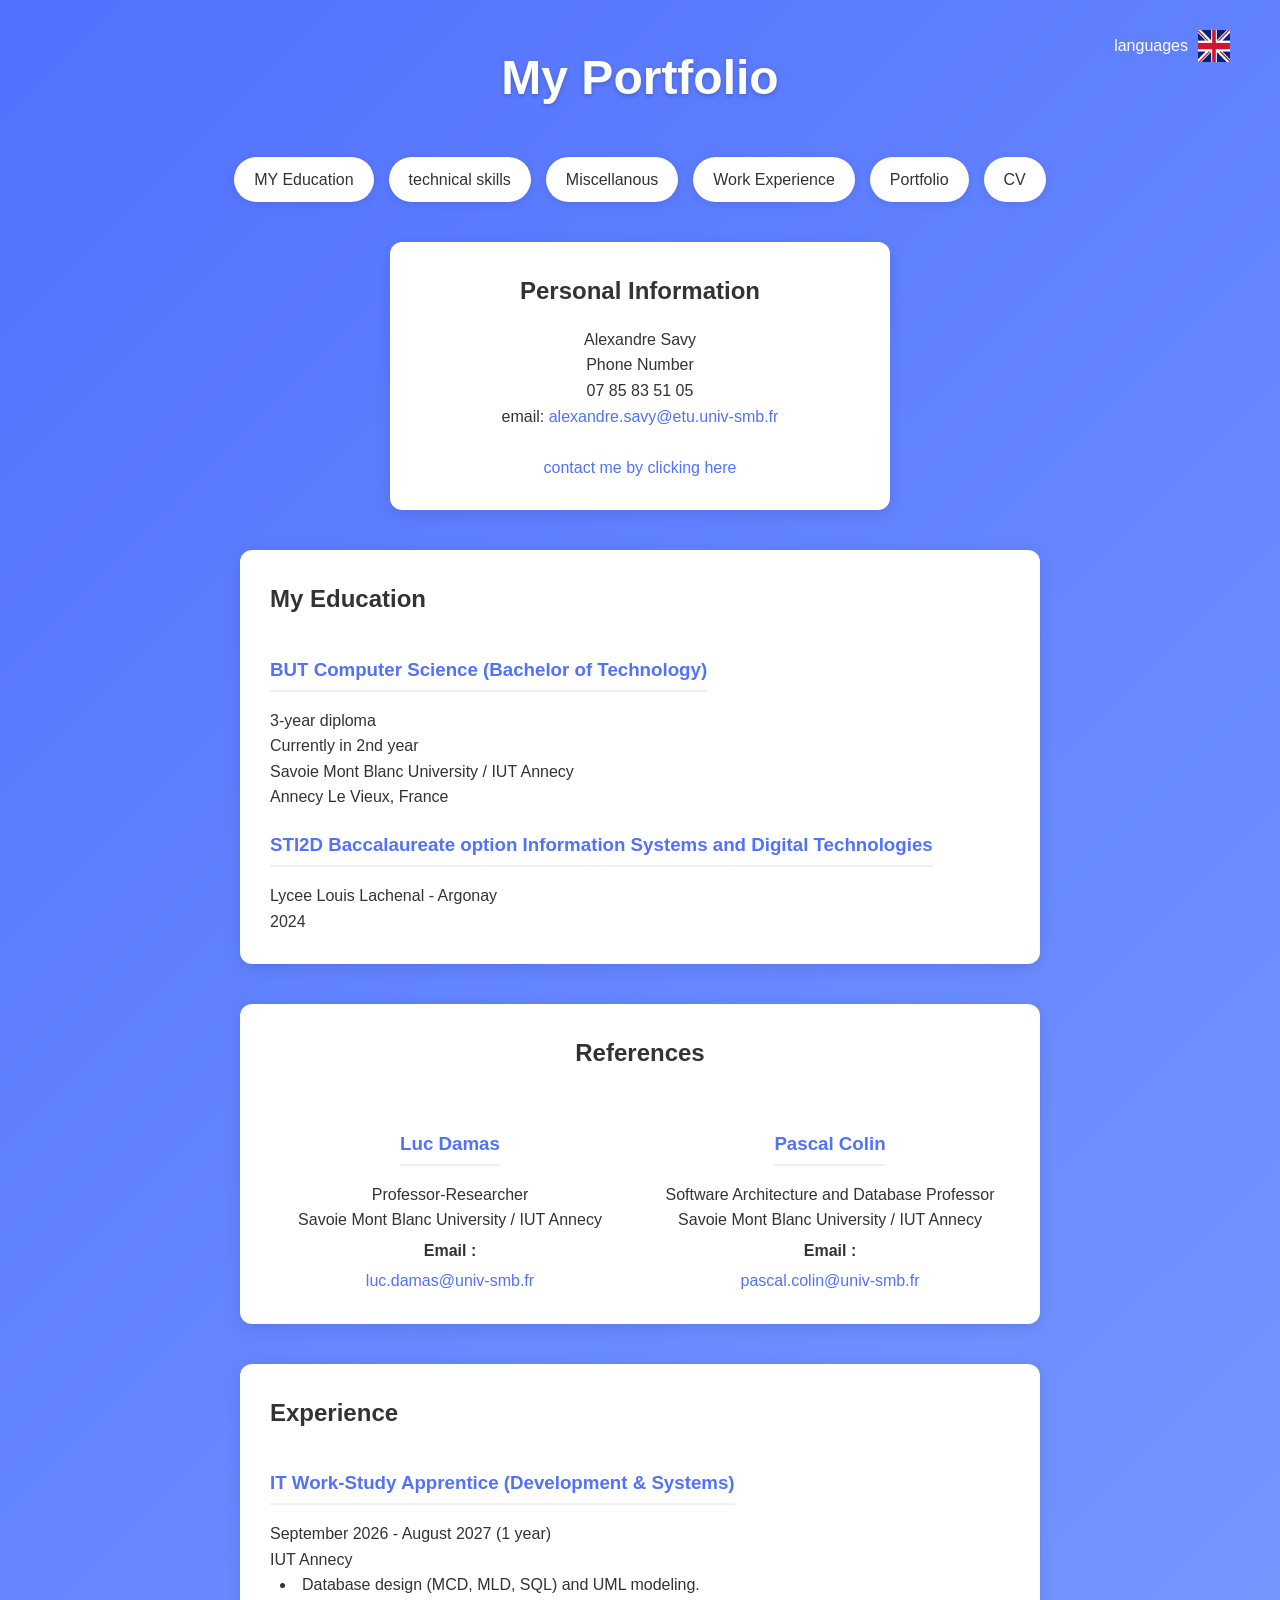
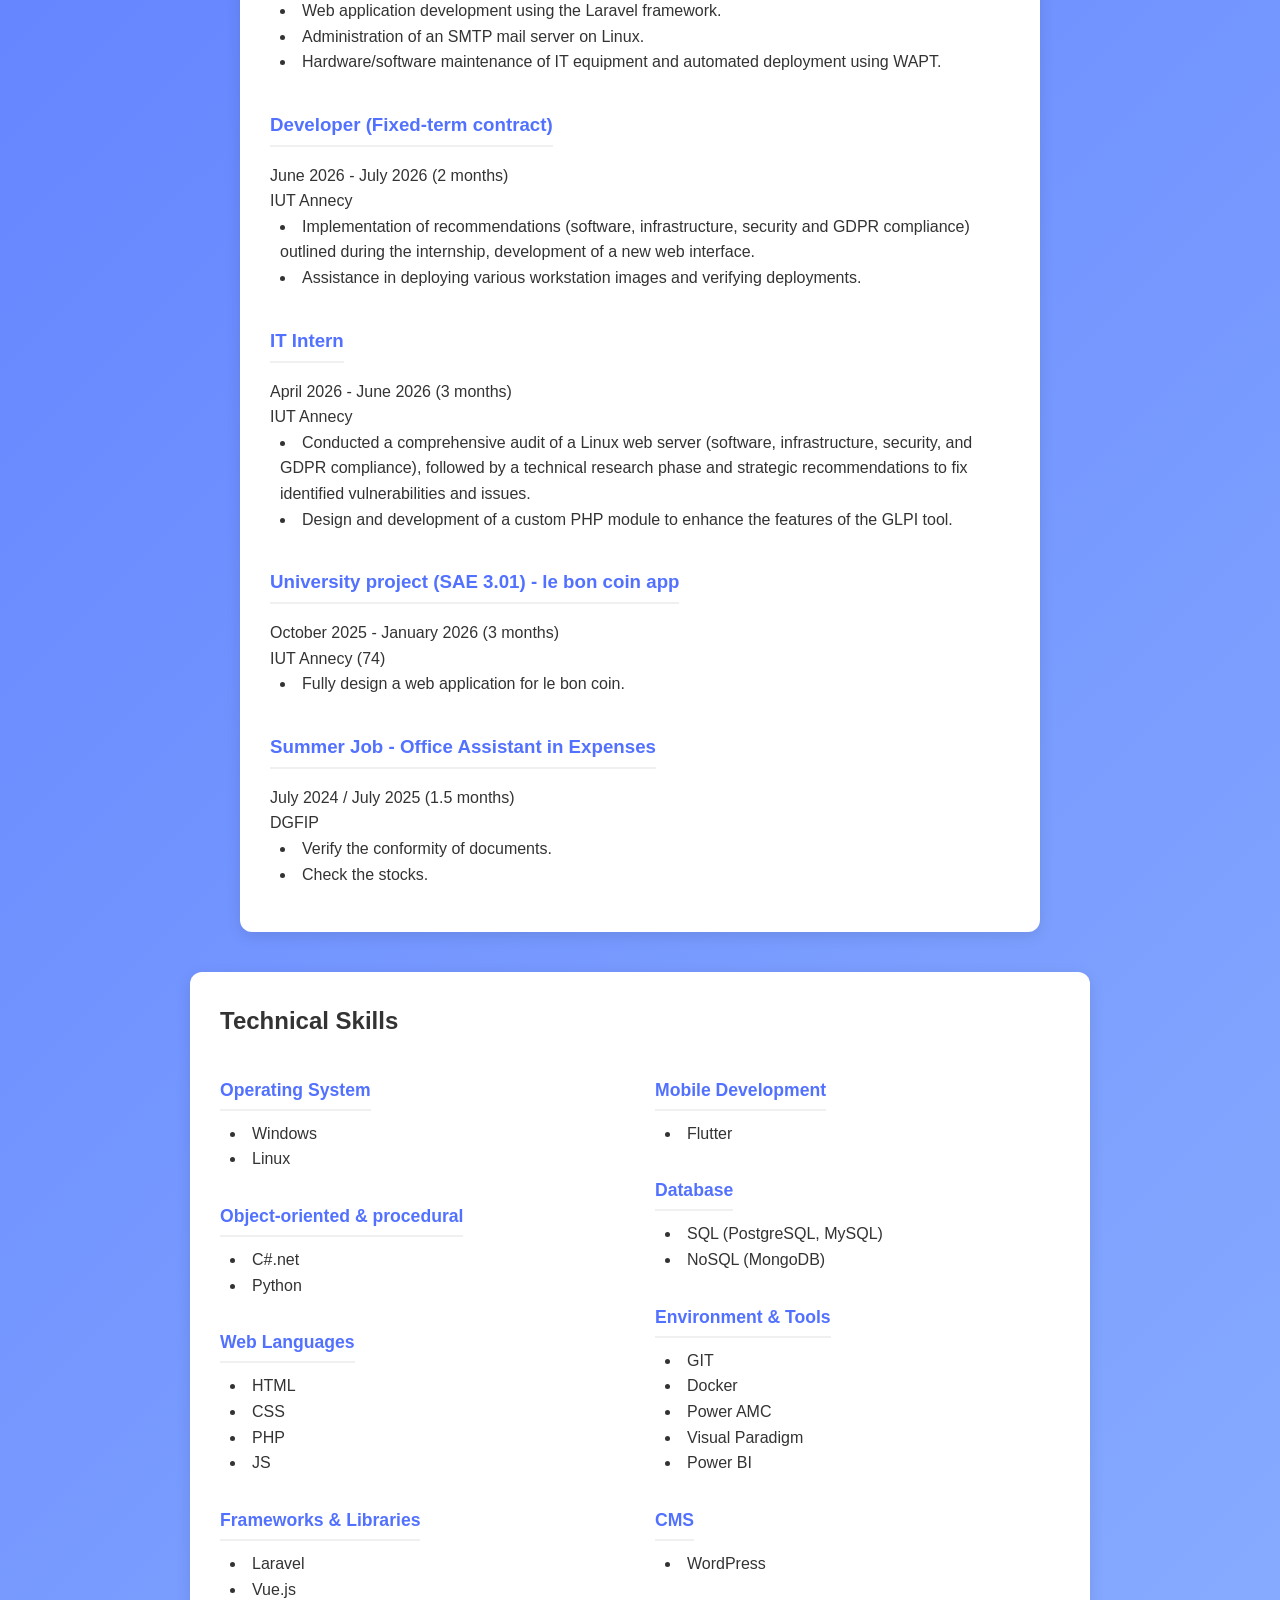
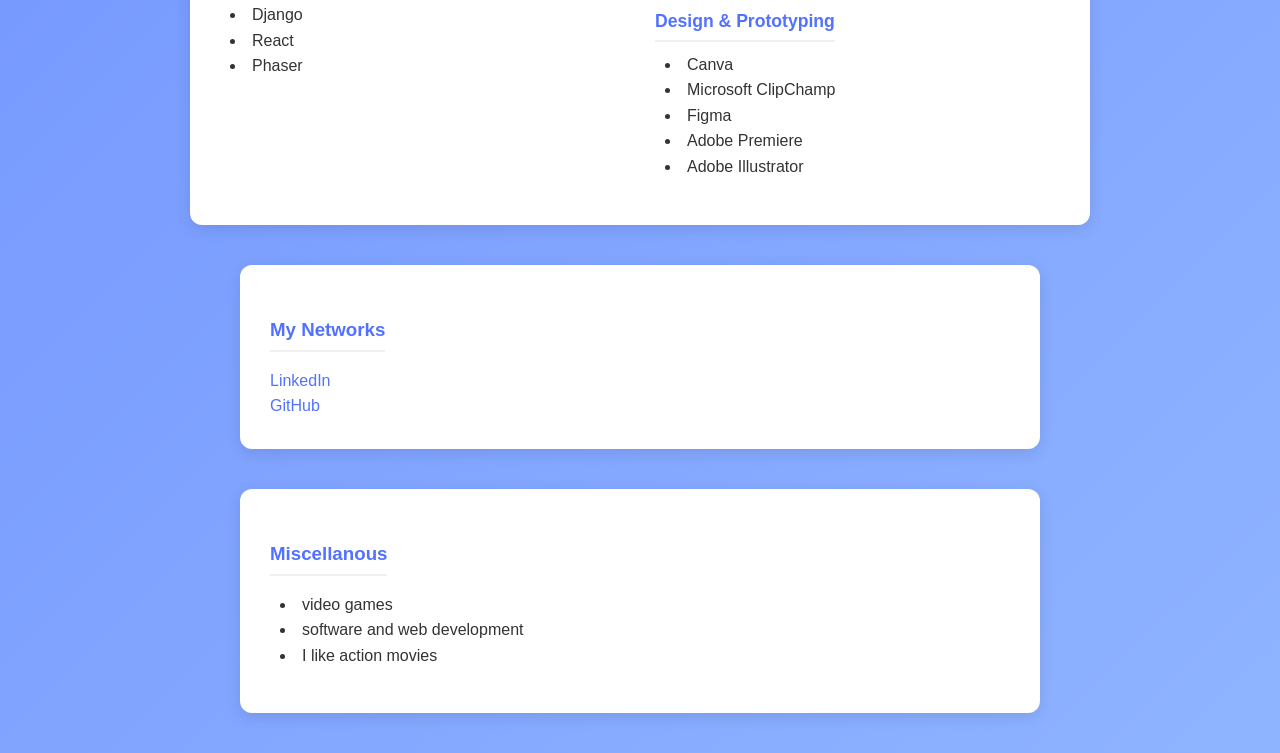
==== commit a40d5d37: "feat(experience): ajout de l'alternance en développement et systèmes à l'IUT" ====
--- a/html/mainPage.html
+++ b/html/mainPage.html
@@ -82,6 +82,17 @@
     <div class="toutLesBaliseDansPageCV" id="divExperience">
         <h2 id="Experience2">Experience</h2>
 
+        <!-- EXP 5 : Alternance IUT (La plus récente) -->
+        <h3 id="textExperience5">IT Work-Study Apprentice (Development & Systems)</h3>
+        <p id="textduree5">September 2026 - August 2027 (1 year)</p>
+        <p id="textlieu5">IUT Annecy</p>
+        <ul>
+            <li id="textaction10">Database design (MCD, MLD, SQL) and UML modeling.</li>
+            <li id="textaction11">Web application development using the Laravel framework.</li>
+            <li id="textaction12">Administration of an SMTP mail server on Linux.</li>
+            <li id="textaction13">Hardware/software maintenance of IT equipment and automated deployment using WAPT.</li>
+        </ul>
+
         <!-- EXP 4 : CDD Développeur -->
         <h3 id="textExperience4">Developer (Fixed-term contract)</h3>
         <p id="textduree4">June 2026 - July 2026 (2 months)</p>
